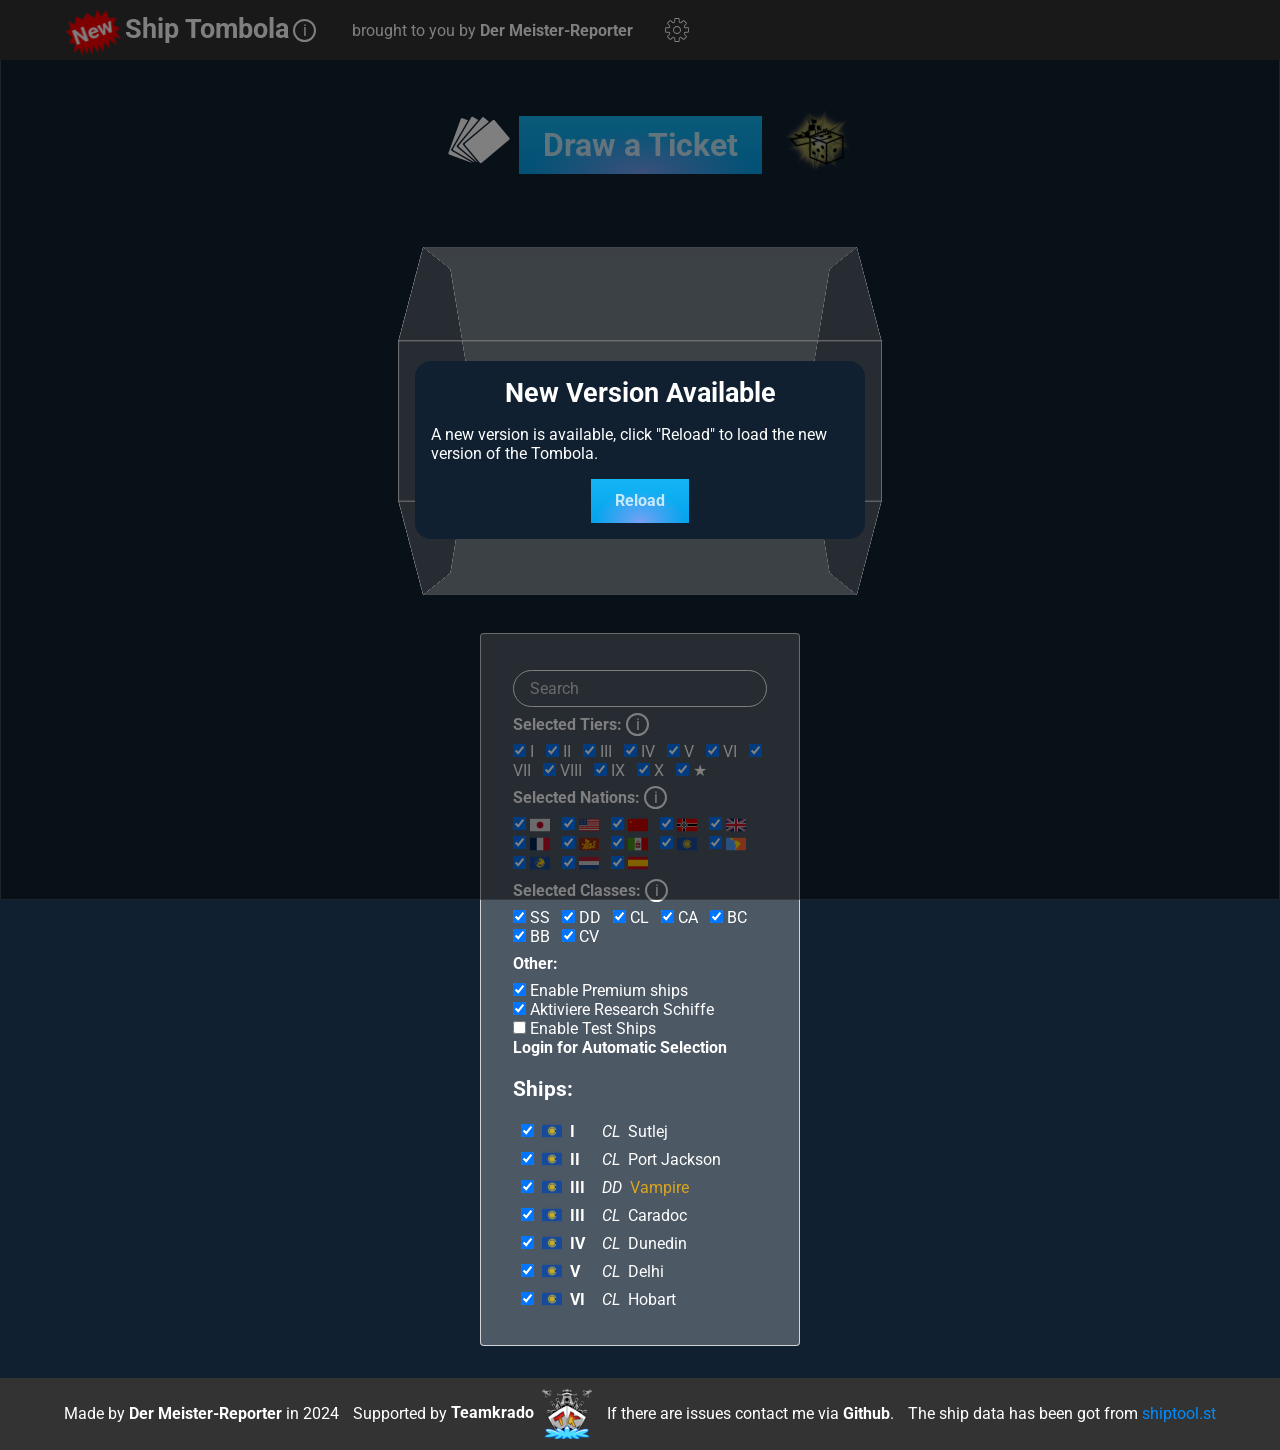
==== index.html @ 438b040f "- Added new ships from WoWs Update 14.2 - Added Version check with auto updater" ====
<!DOCTYPE html>
<html>
    <head>
        <title translatable>key.title</title>
        <!-- jQuery -->
        <script src="https://ajax.googleapis.com/ajax/libs/jquery/3.7.1/jquery.min.js"></script>
        <!-- Google Fonts -->
        <link rel="preconnect" href="https://fonts.googleapis.com">
        <link rel="preconnect" href="https://fonts.gstatic.com" crossorigin>
        <link href="https://fonts.googleapis.com/css2?family=Roboto:ital,wght@0,100;0,300;0,400;0,500;0,700;0,900;1,100;1,300;1,400;1,500;1,700;1,900&display=swap" rel="stylesheet">
        <!-- Javascript -->
        <script src="src/js/dynamicComponents.js"></script>
        <script src="src/js/shipList.js"></script>
        <script src="src/js/randomization.js"></script>
        <script src="src/js/localization.js"></script>
        <script src="src/js/dialogs.js"></script>
        <script src="src/js/confetti.js"></script>
        <script src="src/js/wowsapi.js"></script>
        <script src="src/js/sounds.js"></script>
        <script src="src/js/dailyDice.js"></script>
        <script src="src/js/memory.js"></script>
        <script src="src/js/version.js"></script>
        <!-- Style Sheets -->
        <link href="src/css/reset.css" rel="stylesheet" type="text/css">
        <link href="src/css/main.css" rel="stylesheet" type="text/css">
        <link href="src/css/alignment.css" rel="stylesheet" type="text/css">
        <link href="src/css/buttons.css" rel="stylesheet" type="text/css">
        <link href="src/css/dialogs.css" rel="stylesheet" type="text/css">
        <link href="src/css/material.css" rel="stylesheet" type="text/css">
        <link href="src/css/confetti.css" rel="stylesheet" type="text/css">
        <link href="src/css/cube.css" rel="stylesheet" type="text/css">
        <link href="src/css/effects.css" rel="stylesheet" type="text/css">
    </head>
    <img class="background-image">
    <script>
        // Change the Background image based on the date
        var day = new Date().getDate();
        var image = (day % 4) + 1;
        var path = "src/img/backgrounds/background_" +  image + ".jpg";
        document.getElementsByClassName("background-image")[0].src = path;
    </script>
    <body>
        <!--<div class="snow"></div>
        <div class="more-snow"></div>-->
        <header>
            <h1><span translatable class="special">key.new</span><span translatable>key.title</span></h1><info onclick="addDialog('key.dialog.pathnotes.title', 'key.dialog.pathnotes.content', true)">i</info>
            <span class="header-label"><span translatable>key.brought_by</span> <a style="color: white;" href="https://www.youtube.com/@dermeister-reporter2137"><b>Der Meister-Reporter</b></a></span>
            <span class="header-label clickable" onclick="addDialog('key.dialog.settings.title', 'key.dialog.settings.content', true); delayedUpdateConfettiValues(500); delayedUpdateAudioValues(500); delayedUpdateDiceRollSettings(500); delayedUpdateMemoryValues(500);">
                <svg fill="#ffffff" height="24px" width="24px" version="1.1" xmlns="http://www.w3.org/2000/svg" xmlns:xlink="http://www.w3.org/1999/xlink" viewBox="0 0 54 54" xml:space="preserve"><g id="SVGRepo_bgCarrier" stroke-width="0"></g><g id="SVGRepo_tracerCarrier" stroke-linecap="round" stroke-linejoin="round"></g><g id="SVGRepo_iconCarrier"> <g> <path d="M51.22,21h-5.052c-0.812,0-1.481-0.447-1.792-1.197s-0.153-1.54,0.42-2.114l3.572-3.571 c0.525-0.525,0.814-1.224,0.814-1.966c0-0.743-0.289-1.441-0.814-1.967l-4.553-4.553c-1.05-1.05-2.881-1.052-3.933,0l-3.571,3.571 c-0.574,0.573-1.366,0.733-2.114,0.421C33.447,9.313,33,8.644,33,7.832V2.78C33,1.247,31.753,0,30.22,0H23.78 C22.247,0,21,1.247,21,2.78v5.052c0,0.812-0.447,1.481-1.197,1.792c-0.748,0.313-1.54,0.152-2.114-0.421l-3.571-3.571 c-1.052-1.052-2.883-1.05-3.933,0l-4.553,4.553c-0.525,0.525-0.814,1.224-0.814,1.967c0,0.742,0.289,1.44,0.814,1.966l3.572,3.571 c0.573,0.574,0.73,1.364,0.42,2.114S8.644,21,7.832,21H2.78C1.247,21,0,22.247,0,23.78v6.439C0,31.753,1.247,33,2.78,33h5.052 c0.812,0,1.481,0.447,1.792,1.197s0.153,1.54-0.42,2.114l-3.572,3.571c-0.525,0.525-0.814,1.224-0.814,1.966 c0,0.743,0.289,1.441,0.814,1.967l4.553,4.553c1.051,1.051,2.881,1.053,3.933,0l3.571-3.572c0.574-0.573,1.363-0.731,2.114-0.42 c0.75,0.311,1.197,0.98,1.197,1.792v5.052c0,1.533,1.247,2.78,2.78,2.78h6.439c1.533,0,2.78-1.247,2.78-2.78v-5.052 c0-0.812,0.447-1.481,1.197-1.792c0.751-0.312,1.54-0.153,2.114,0.42l3.571,3.572c1.052,1.052,2.883,1.05,3.933,0l4.553-4.553 c0.525-0.525,0.814-1.224,0.814-1.967c0-0.742-0.289-1.44-0.814-1.966l-3.572-3.571c-0.573-0.574-0.73-1.364-0.42-2.114 S45.356,33,46.168,33h5.052c1.533,0,2.78-1.247,2.78-2.78V23.78C54,22.247,52.753,21,51.22,21z M52,30.22 C52,30.65,51.65,31,51.22,31h-5.052c-1.624,0-3.019,0.932-3.64,2.432c-0.622,1.5-0.295,3.146,0.854,4.294l3.572,3.571 c0.305,0.305,0.305,0.8,0,1.104l-4.553,4.553c-0.304,0.304-0.799,0.306-1.104,0l-3.571-3.572c-1.149-1.149-2.794-1.474-4.294-0.854 c-1.5,0.621-2.432,2.016-2.432,3.64v5.052C31,51.65,30.65,52,30.22,52H23.78C23.35,52,23,51.65,23,51.22v-5.052 c0-1.624-0.932-3.019-2.432-3.64c-0.503-0.209-1.021-0.311-1.533-0.311c-1.014,0-1.997,0.4-2.761,1.164l-3.571,3.572 c-0.306,0.306-0.801,0.304-1.104,0l-4.553-4.553c-0.305-0.305-0.305-0.8,0-1.104l3.572-3.571c1.148-1.148,1.476-2.794,0.854-4.294 C10.851,31.932,9.456,31,7.832,31H2.78C2.35,31,2,30.65,2,30.22V23.78C2,23.35,2.35,23,2.78,23h5.052 c1.624,0,3.019-0.932,3.64-2.432c0.622-1.5,0.295-3.146-0.854-4.294l-3.572-3.571c-0.305-0.305-0.305-0.8,0-1.104l4.553-4.553 c0.304-0.305,0.799-0.305,1.104,0l3.571,3.571c1.147,1.147,2.792,1.476,4.294,0.854C22.068,10.851,23,9.456,23,7.832V2.78 C23,2.35,23.35,2,23.78,2h6.439C30.65,2,31,2.35,31,2.78v5.052c0,1.624,0.932,3.019,2.432,3.64 c1.502,0.622,3.146,0.294,4.294-0.854l3.571-3.571c0.306-0.305,0.801-0.305,1.104,0l4.553,4.553c0.305,0.305,0.305,0.8,0,1.104 l-3.572,3.571c-1.148,1.148-1.476,2.794-0.854,4.294c0.621,1.5,2.016,2.432,3.64,2.432h5.052C51.65,23,52,23.35,52,23.78V30.22z"></path> <path d="M27,18c-4.963,0-9,4.037-9,9s4.037,9,9,9s9-4.037,9-9S31.963,18,27,18z M27,34c-3.859,0-7-3.141-7-7s3.141-7,7-7 s7,3.141,7,7S30.859,34,27,34z"></path> </g> </g></svg>
            </span>
            <span class="align-right game"><span translatable>key.game</span> <space size="medium"></space> <a translatable class="button orange" href="https://worldofwarships.eu/">key.play_now</a></span>
        </header>

        <section>
            <!-- Ship List Side Bar -->
            <div class="ship-list">
                <div class="search-bar">
                    <input translatable-placeholder oninput="searchByName()" id="search" type="text" placeholder="key.search" maxlength="30" />
                </div>
                <div class="filter-list">
                    <p style="margin-bottom: 0.5rem; margin-top: 0.5rem;"><b translatable>key.filter.tiers</b><info onclick="addDialog('key.dialog.tiers.title', 'key.dialog.tiers.content', true)">i</info></p>
                    <input onclick="changeTier('I', this)" type="checkbox" id="I" checked />
                    <label for="I">I</label>
                    <input onclick="changeTier('II', this)" type="checkbox" id="II" checked />
                    <label for="II">II</label>
                    <input onclick="changeTier('III', this)" type="checkbox" id="III" checked />
                    <label for="III">III</label>
                    <input onclick="changeTier('IV', this)" type="checkbox" id="IV" checked />
                    <label for="IV">IV</label>
                    <input onclick="changeTier('V', this)" type="checkbox" id="V" checked />
                    <label for="V">V</label>
                    <input onclick="changeTier('VI', this)" type="checkbox" id="VI" checked />
                    <label for="VI">VI</label>
                    <input onclick="changeTier('VII', this)" type="checkbox" id="VII" checked />
                    <label for="VII">VII</label>
                    <input onclick="changeTier('VIII', this)" type="checkbox" id="VIII" checked />
                    <label for="VIII">VIII</label>
                    <input onclick="changeTier('IX', this)" type="checkbox" id="IX" checked />
                    <label for="IX">IX</label>
                    <input onclick="changeTier('X', this)" type="checkbox" id="X" checked />
                    <label for="X">X</label>
                    <input onclick="changeTier('★', this)" type="checkbox" id="★" checked />
                    <label for="★">★</label>
                </div>
                <div class="filter-list">
                    <p style="margin-bottom: 0.5rem; margin-top: 0.5rem;"><b translatable>key.filter.nations</b><info onclick="addDialog('key.dialog.nations.title', 'key.dialog.nations.content', true)">i</info></p>
                    <input onclick="changeFaction('japan', this)" type="checkbox" id="japan" checked />
                    <label for="japan"><img class="flag" src="src/img/flag_japan.png"></label>
                    <input onclick="changeFaction('usa', this)" type="checkbox" id="usa" checked />
                    <label for="usa"><img class="flag" src="src/img/flag_usa.png"></label>
                    <input onclick="changeFaction('russia', this)" type="checkbox" id="russia" checked />
                    <label for="russia"><img class="flag" src="src/img/flag_russia.png"></label>
                    <input onclick="changeFaction('germany', this)" type="checkbox" id="germany" checked />
                    <label for="germany"><img class="flag" src="src/img/flag_germany.png"></label>
                    <input onclick="changeFaction('uk', this)" type="checkbox" id="uk" checked />
                    <label for="uk"><img class="flag" src="src/img/flag_uk.png"></label>
                    <input onclick="changeFaction('france', this)" type="checkbox" id="france" checked />
                    <label for="france"><img class="flag" src="src/img/flag_france.png"></label>
                    <input onclick="changeFaction('pan_asia', this)" type="checkbox" id="pan_asia" checked />
                    <label for="pan_asia"><img class="flag" src="src/img/flag_pan_asia.png"></label>
                    <input onclick="changeFaction('italy', this)" type="checkbox" id="italy" checked />
                    <label for="italy"><img class="flag" src="src/img/flag_italy.png"></label>
                    <input onclick="changeFaction('commonwealth', this)" type="checkbox" id="commonwealth" checked />
                    <label for="commonwealth"><img class="flag" src="src/img/flag_commonwealth.png"></label>
                    <input onclick="changeFaction('pan_america', this)" type="checkbox" id="pan_america" checked />
                    <label for="pan_america"><img class="flag" src="src/img/flag_pan_america.png"></label>
                    <input onclick="changeFaction('europe', this)" type="checkbox" id="europe" checked />
                    <label for="europe"><img class="flag" src="src/img/flag_europe.png"></label>
                    <input onclick="changeFaction('netherlands', this)" type="checkbox" id="netherlands" checked />
                    <label for="netherlands"><img class="flag" src="src/img/flag_netherlands.png"></label>
                    <input onclick="changeFaction('spain', this)" type="checkbox" id="spain" checked />
                    <label for="spain"><img class="flag" src="src/img/flag_spain.png"></label>
                </div>
                <div class="filter-list">
                    <p style="margin-bottom: 0.5rem; margin-top: 0.5rem;"><b translatable>key.filter.types</b><info onclick="addDialog('key.dialog.types.title', 'key.dialog.types.content', true); applyClassCounts(document.getElementsByClassName('dialog-content')[0])">i</info></p>
                    <input onclick="changeType('SS', this)" type="checkbox" id="SS" checked />
                    <label for="SS">SS</label>
                    <input onclick="changeType('DD', this)" type="checkbox" id="DD" checked />
                    <label for="DD">DD</label>
                    <input onclick="changeType('CL', this)" type="checkbox" id="CL" checked />
                    <label for="CL">CL</label>
                    <input onclick="changeType('CA', this)" type="checkbox" id="CA" checked />
                    <label for="CA">CA</label>
                    <input onclick="changeType('BC', this)" type="checkbox" id="BC" checked />
                    <label for="BC">BC</label>
                    <input onclick="changeType('BB', this)" type="checkbox" id="BB" checked />
                    <label for="BB">BB</label>
                    <input onclick="changeType('CV', this)" type="checkbox" id="CV" checked />
                    <label for="CV">CV</label>
                </div>
                <div class="filter-list">
                    <p style="margin-bottom: 0.5rem; margin-top: 0.5rem;"><b translatable>key.filter.other</b></p>
                    <input onclick="enablePremiumShip(this)" type="checkbox" id="premiumShips" checked />
                    <label translatable for="premiumShips">key.filter.enable_premium_ships</label>
                    </br>
                    <input onclick="enableTechShip(this)" type="checkbox" id="techShips" checked />
                    <label translatable for="techShips">key.filter.enable_tech_ships</label>
                    </br>
                    <input onclick="enableTestShip(this)" type="checkbox" id="testShips" />
                    <label translatable for="testShips">key.filter.enable_test_ships</label>
                    </br>
                    <a style="color: white; font-weight: bold;" id="login" translatable onclick="requestLogin()">key.filter.from_wows_numbers</a>
                </div>
                <br/>
                <h2 translatable>key.ships</h2>
                <ul id="available-ships">
                    
                </ul>
            </div>
            <script>
                initializeList();
            </script>
            <!-- Randomization -->
            <div style="flex-grow: 1;" class="randomizer flex column">
                <div style="margin-top: 1rem; font-size: 24pt;" class="align-center">
                    <a onclick="window.location.replace('memory.html')"><img style="display: inline-block; margin-bottom: -1rem; margin-left: 1rem" width="64px" height="64px" alt="Goto Memory" src="src/img/cards.png"></a>
                    <a translatable onclick="chooseRandom(this); isDailyDiceAvailable()" class="button blue">key.draw_ticket</a>
                    <a id="dailyDiceTrigger" onclick="showDailyDice(true); selectRandomShips()"><img style="display: inline-block; margin-bottom: -1rem; margin-left: 1rem" class="pop-animation" width="64px" height="64px" src="src/img/diceroll.png"></a>
                </div>
                <div class="align-center randomize-wrapper" style="margin-top: 2rem;">
                    <div class="randomize">
                        <div class="tombola">
                            <div class="panel p1"><img></div>
                            <div class="panel p2"><img></div>
                            <div class="panel p3"><img></div>
                            <div class="panel p4"><img></div>
                            <div class="panel p5"><img></div>
                            <div class="panel p6"><img></div>
                            <div class="panel p7"><img></div>
                            <div class="panel p8"><img></div>
                        </div>
                    </div>
                    <div class="ship-ticket" hidden>
                        <div class="ticket-container">
                            <canvas class="ticket-canvas" id="ticket-canvas" width="560" height="320">
    
                            </canvas>
                        </div>
                        	
                        <script>
                            window.blockMenuHeaderScroll = false;
                            var canvas = document.getElementById("ticket-canvas");
                            const ctx = canvas.getContext("2d");
    
                            let isDrawing = false;
                            let isTouch = false;
                            let soundOhhhhPlayed = false;
                            let soundIhhhhPlayed = false;
                            let lastX = 0;
                            let lastY = 0;
                            let coverage = 1;
    
                            function drawLine(xStart, yStart, xEnd, yEnd) {
                                ctx.globalCompositeOperation = 'destination-out';
                                ctx.beginPath();
                                ctx.moveTo(xStart, yStart);
                                ctx.lineTo(xEnd, yEnd);
                                ctx.strokeStyle = "black";
                                ctx.lineWidth = 60;
                                ctx.lineCap = "round";
                                ctx.stroke();
                            }
                            function updateCoverage() {
                                const targetColor = [0, 0, 0];
                                const imageData = ctx.getImageData(0, 0, canvas.width, canvas.height);
                                const data = imageData.data;
                                
                                let colorCount = 0;
                                const totalPixels = canvas.width * canvas.height;
                                
                                for (let i = 0; i < data.length; i += 4) {
                                    const r = data[i];
                                    const g = data[i + 1];
                                    const b = data[i + 2];
                                    
                                    if (r === targetColor[0] && g === targetColor[1] && b === targetColor[2]) {
                                        colorCount++;
                                    }
                                }
                                
                                coverage = 1 - (colorCount / totalPixels);
                            }
    
                            canvas.addEventListener("pointerdown", (e) => {
                                isDrawing = true;
                                soundOhhhhPlayed = false;
                                soundIhhhhPlayed = false;
                                lastX = e.offsetX;
                                lastY = e.offsetY;
                                drawLine(lastX, lastY, lastX, lastY);
                            });
                            canvas.addEventListener("pointermove", (e) => {
                                if (isDrawing && !isTouch) {
                                    const currentX = e.offsetX;
                                    const currentY = e.offsetY;
                                    drawLine(lastX, lastY, currentX, currentY);
                                    // Play scratching sound
                                    if (!document.getElementsByClassName("ship-ticket")[0].hasAttribute("hidden")) {
                                        if (currentX < lastX) {
                                            if (!soundOhhhhPlayed || crazyMode) {
                                                if (scratchSounds) scratchOhhh();
                                                soundOhhhhPlayed = true;
                                                soundIhhhhPlayed = false;
                                            }
                                        } else if (currentX > lastX)  {
                                            if (!soundIhhhhPlayed || crazyMode) {
                                                if (scratchSounds) scratchIhhh();
                                                soundIhhhhPlayed = true;
                                                soundOhhhhPlayed = false;
                                            }
                                        }
                                    }
                                    lastX = currentX;
                                    lastY = currentY;
                                }
                            });
                            document.addEventListener("pointerup", (e) => {
                                isDrawing = false;
                                if (!confettiFired && e.target === canvas) {
                                    updateCoverage();
                                    if (coverage <= 0.2) {
                                        launchConfetti();
                                        confettiPop();
                                        confettiFired = true;
                                    }
                                }
                            });

                            addEventListener("resize", (event) => {
                                if (window.innerWidth <= 768) {
                                    canvas.width = 400;
                                    canvas.height = 232;
                                } else {
                                    canvas.width = 560;
                                    canvas.height = 320;
                                }
                            });
                        </script>
                        <img class="ship-image">
                        <p><img class="flag large" src="src/img/flag_usa.png"><span class="tier">X</span><span class="class">BB</span><span class="name">Meister Reporters Battleship</span></p>
                    </div>
                </div>
                <p id="instruction" class="align-center" style="font-size: 16pt; margin-top: 2rem; display: none;"><b translatable>key.scratch_ticket</b></p>
            </div>
            <div id="dailyDiceArea" style="gap: 1rem;" class="overlay flex column background padding-vertical" hidden>
                <a translatable class="button blue fixed-button fix-top fix-right" onclick="showDailyDice(false)">key.button.close</a>
                <h1 translatable class="align-center">key.daily_bonus_dice</h1>
                <p translatable class="align-center">key.daily_bonus_description</p>
                <div class="align-center flex row flex-wrap">
                    <div onclick="unflippShipCard(this)" id="ssCard" class="ship-card" hidden>
                        <img class="ship-image" src="src/img/ships/balao.png">
                        <p><img class="flag" src="src/img/flag_usa.png"><span class="tier">X</span><span class="class">SS</span><span class="name">Meister Reporters Sub</span></p>
                    </div>
                    <div onclick="unflippShipCard(this)" id="ddCard" class="ship-card" hidden>
                        <img class="ship-image" src="src/img/ships/fletcher.png">
                        <p><img class="flag" src="src/img/flag_usa.png"><span class="tier">X</span><span class="class">DD</span><span class="name">Meister Reporters Destroyer</span></p>
                    </div>
                    <div onclick="unflippShipCard(this)" id="caCard" class="ship-card" hidden>
                        <img class="ship-image" src="src/img/ships/minotaur.png">
                        <p><img class="flag" src="src/img/flag_usa.png"><span class="tier">X</span><span class="class">CL</span><span class="name">Meister Reporters Cruiser</span></p>
                    </div>
                    <div onclick="unflippShipCard(this)" id="bcCard" class="ship-card" hidden>
                        <img class="ship-image" src="src/img/ships/puerto_rico.png">
                        <p><img class="flag" src="src/img/flag_usa.png"><span class="tier">X</span><span class="class">BC</span><span class="name">Meister Reporters BC</span></p>
                    </div>
                    <div onclick="unflippShipCard(this)" id="bbCard" class="ship-card" hidden>
                        <img class="ship-image" src="src/img/ships/montana.png">
                        <p><img class="flag" src="src/img/flag_usa.png"><span class="tier">X</span><span class="class">BB</span><span class="name">Meister Reporters Battleship</span></p>
                    </div>
                    <div onclick="unflippShipCard(this)" id="cvCard" class="ship-card" hidden>
                        <img class="ship-image" src="src/img/ships/midway.png">
                        <p><img class="flag" src="src/img/flag_usa.png"><span class="tier">X</span><span class="class">CV</span><span class="name">Meister Reporters Carrier</span></p>
                    </div>
                </div>
                <div class="align-center flex row">
                    <div class="cube-container">
                        <div onclick="rollTheDice()" id="cube">
                            <div class="front">
                                <span class="dot dot1"></span>
                            </div>
                            <div class="back">
                                <span class="dot dot1"></span>
                                <span class="dot dot2"></span>
                            </div>
                            <div class="right">
                                <span class="dot dot1"></span>
                                <span class="dot dot2"></span>
                                <span class="dot dot3"></span>
                            </div>
                            <div class="left">
                                <span class="dot dot1"></span>
                                <span class="dot dot2"></span>
                                <span class="dot dot3"></span>
                                <span class="dot dot4"></span>
                            </div>
                            <div class="top">
                                <span class="dot dot1"></span>
                                <span class="dot dot2"></span>
                                <span class="dot dot3"></span>
                                <span class="dot dot4"></span>
                                <span class="dot dot5"></span>
                            </div>
                            <div class="bottom">
                                <span class="dot dot1"></span>
                                <span class="dot dot2"></span>
                                <span class="dot dot3"></span>
                                <span class="dot dot4"></span>
                                <span class="dot dot5"></span>
                                <span class="dot dot6"></span>
                            </div>
                        </div>
                    </div>
                </div>
            </div>
            <div class="confetti-view">
                <span class="diddn confetti-bottom left"><img src="src/img/didden_01.png"></span>
                <span class="diddn confetti-bottom right"><img src="src/img/didden_02.png"></span>
                <span class="confetti confetti-bottom left"></span>
                <span class="confetti confetti-bottom right"></span>
            </div>
            <div class="otherProjects">
                <p><b>Andere Projekte:</b></p>
                <p>- <info onclick="addDialog('key.dialog.swbattleships.title', 'key.dialog.swbattleships.content', true)">i</info>Universe of Battleships: <a href="https://www.youtube.com/watch?v=oFWX-G_FwUA&list=PLXOFyUbz_Xsvxu5Bc8bzrOxQ8L_JXLu7f">Youtube</a></p>
                <p>- <info onclick="addDialog('key.dialog.rawedit.title', 'key.dialog.rawedit.content', true)">i</info>RAWEdit: <a href="https://steamcommunity.com/sharedfiles/filedetails/?id=1388553049">Steam</a></p>
                <p>- <info onclick="addDialog('key.dialog.unitseditor.title', 'key.dialog.unitseditor.content', true)">i</info>Units Editor: <a href="https://sourceforge.net/projects/empire-at-war-units-editor/">Download</a></p>
            </div>
        </section>

        <footer>
            <span><span translatable>key.footer.made_by</span> <a style="color: white;" href="https://www.youtube.com/@dermeister-reporter2137"><b>Der Meister-Reporter</b></a> <span translatable>key.footer.made_date</span></span>
            <span><span translatable class="middle">key.footer.supported_by</span> <a class="middle teamkrado" style="color: white;" onclick="addDialog('key.dialog.teamkrado.title', 'key.dialog.teamkrado.content', true)"><b>Teamkrado</b><img class="middle" style="margin-left: 0.5rem;" width="50" height="50" src="src/img/Teamkrado_128px.png"></a></span>
            <span><span translatable>key.footer.issues_notice</span> <a style="color: white;" href="https://github.com/MeisterReporter/wows-ship-tombula/issues"><b>Github</b></a>.</span>
            <span><span translatable>key.footer.data_notice</span> <a href="https://shiptool.st/">shiptool.st</a></span>
        </footer>
    </body>
    <script>
        applyLocalization();
        // Check the version
        checkVersion();
        // Check WG login
        checkLogin();

        updateConfettiValues();
        updateAudioValues();
        updateDiceRollSettings();
        updateMemoryValues();

        isDailyDiceAvailable();

        loadSounds();

        // Check for no snow argument
        const urlParams = new URLSearchParams(window.location.search);
        if (urlParams.has("nosnow") || urlParams.has("no-snow")) {
            document.getElementsByClassName("snow")[0].style.display = "none";
            document.getElementsByClassName("more-snow")[0].style.display = "none";
        }
    </script>
</html>
---- src/css/main.css ----
:root {
    font-family: "Roboto", sans-serif;
    color: white;

    --side-paddding: 10.625rem;
}

body {
    display: flex;
    flex-direction: column;

    background-color: rgba(16, 32, 49, 1);

    justify-content: space-between;
}

.background {
    background-color: rgba(16, 32, 49, 1);
}

b {
    font-weight: bold;
}

i {
    font-style: italic;
}

a,
.clickable {
    cursor: pointer;
    color: rgb(0, 140, 255);
    text-decoration: none;
}

a:hover,
.clickable:hover {
    color: rgb(0, 140, 255);
    text-decoration: underline;
}

.background-image {
    position: fixed;
    width: 100%;
    height: 100%;

    opacity: 0.25;

    object-fit: cover;

    z-index: -999;
}

.no-scrollbars {
    overflow: hidden;
}

.no-scrollbar-h,
.no-scrollbar-x {
    overflow-x: hidden;
}

.no-scrollbar-v,
.no-scrollbar-y {
    overflow-y: hidden;
}

.settings-container > * {
    margin-right: 1rem;
}

.overlay {
    position: fixed;
    top: 0;
    bottom: 0;
    left: 0;
    right: 0;

    overflow: scroll;
}

.overlay[hidden] {
    display: none;
}

@media (max-width: 1300px) {
    :root {
        --side-paddding: 4rem;
    }
}

@media (max-width: 768px) {
    :root {
        --side-paddding: 1rem;
    }
}

/* Header */

header {
    display: flex;

    min-height: 3.75rem;

    padding-left: var(--side-paddding);
    padding-right: var(--side-paddding);

    align-items: center;

    background-color: #333333;
}

h1 {
    font-size: 20pt;
    font-weight: bold;
}

.header-label {
    margin-left: 2rem;
}

.special {
    display: inline-block;

    color: white;

    font-size: 16pt;
    padding: 0.75rem;
    padding-left: 0.5rem;

    transform: rotate(-20deg);
    transform-origin: center center;

    background-color: red;
    clip-path: polygon(48% 11%, 57% 26%, 66% 11%, 68% 28%, 79% 19%, 79% 36%, 91% 41%, 82% 52%, 91% 64%, 82% 67%, 86% 84%, 76% 75%, 76% 94%, 68% 78%, 63% 94%, 58% 80%, 52% 96%, 48% 81%, 43% 96%, 40% 78%, 33% 95%, 32% 77%, 25% 91%, 24% 73%, 17% 91%, 17% 73%, 6% 78%, 13% 61%, 4% 56%, 12% 47%, 5% 32%, 14% 31%, 15% 14%, 23% 25%, 30% 10%, 38% 21%);
}

@media (max-width: 1300px) {
    .game {
        display: none;
    }
}

@media (max-width: 768px) {
    header {
        flex-direction: column;
        padding-top: 0.5rem;
        padding-bottom: 0.5rem;
    }
}

/* Section */

section {
    display: flex;
    flex-direction: row;

    padding-left: var(--side-paddding);
    padding-right: var(--side-paddding);
}

.ship-list {
    width: 20rem;

    background-color: rgba(255, 255, 255, 0.25);

    margin-top: 2rem;
    padding: 2.25rem 2rem;

    border-style: solid;
    border-radius: 4px;
    border-color: rgba(255, 255, 255, 0.75);
    border-width: 1px;
}

.ship-list h2 {
    font-size: 16pt;
    font-weight: bold;
    margin-bottom: 1rem;
}

.ship-list ul {
    list-style-type: none;

    min-height: 10rem;
    max-height: calc(100vh - 44.25rem);

    margin-top: 0.5rem;

    overflow: auto;
}

.ship-list li {
    padding: 0.25rem 0.5rem;
}

.ship-list li img {
    display: inline;

    height: 1.25rem;
    width: auto;

    margin-right: 0.5rem;
    margin-left: 0.5rem;
    margin-bottom: -0.25rem;
}

.ship-list li .tier {
    display: inline-block;
    width: 1.5rem;
    font-weight: bold;
    margin-right: 0.5rem;
}

.ship-list li .class {
    margin-right: 0.5rem;
    font-style: italic;
}

.flag {
    display: inline;

    height: 1.25rem;
    width: auto;

    margin-bottom: -0.3rem;
}

.large  {
    height: 4rem;

    margin-bottom: 0px;
}

.singleline-ship-display img {
    display: inline;

    height: 2.5rem;
    width: auto;

    margin-right: 0.5rem;
    margin-left: 0.5rem;
    margin-bottom: -0.75rem;
}

.singleline-ship-display .tier {
    display: inline-block;
    font-weight: bold;
    margin-right: 0.5rem;
}

.singleline-ship-display .class {
    margin-right: 0.5rem;
    font-style: italic;
}

.filter-list label {
    margin-right: 0.5rem;
}

.randomizer {
    margin-top: 2rem;
    margin-left: 2rem;
}

.premium {
    color: goldenrod;
}

.otherProjects {
    margin-top: 2rem;
}

.otherProjects p {
    line-height: 1.5rem;
}


@media (max-width: 1300px) {
    .ship-list {
        margin-bottom: 2rem;
    }

    .otherProjects {
        display: none;
    }
}

/* Search Bar */

.search-bar {
    margin-bottom: 0.5rem;
    padding: 0.5rem 0.5rem;

    border-color: white;
    border-style: solid;
    border-width: 1px;
    border-radius: 100vh;
}

.search-bar input[type="text"] {
    width: 100%;
    background-color: transparent;

    margin-left: 0.5rem;
    margin-right: 0.5rem;

    border: none;

    color: white;
}

.search-bar input[type="text"]:focus {
    border: none;
    outline: 0;
}

.search-bar input[type="text"]::placeholder {
    color: rgba(255, 255, 255, 0.75);
}

/* Custom Elements */

space {
    display: inline-block;
}

space[size="small"] {
    width: 1rem;
}

space[size="medium"] {
    width: 2rem;
}

space[size="large"] {
    width: 4rem;
}

/* Ship Ticket */

.ship-ticket {
    display: flex;
    flex-direction: column;

    width: 35rem;
    height: 20rem;

    background-color: rgba(255, 255, 255, 0.25);

    border-radius: 8px;
    border-color: goldenrod;
    border-width: 4px;
    border-style: solid;

    margin-inline: auto;

    transition: opacity 500ms ease-in-out, transform 1000ms ease-in-out;
    opacity: 1;
}

.ship-card {
    display: flex;
    flex-direction: column;

    width: 15rem;
    height: 20rem;

    background-color: rgba(255, 255, 255, 0.25);

    border-radius: 8px;
    border-color: #daa520;
    border-width: 4px;
    border-style: solid;

    margin-inline: 0.5rem;

    transition: opacity 500ms ease-in-out, transform 1000ms ease-in-out;
    opacity: 1;
}

.ship-card:hover {
    cursor: pointer;
}

.ship-card::after {
    content: "";
    position: absolute;

    top: 0;

    width: 100%;
    height: 100%;

    opacity: 1;
    background-color: goldenrod;

    transition: opacity 1250ms cubic-bezier(1, 0.15, 0.9, 0.9);
}

.ship-ticket[hidden] {
    opacity: 0;
    transform: rotateY(720deg) translateY(25px) scale(0.8);
}

.ship-card[hidden] {
    opacity: 0;
    transform: rotateY(90deg);
}

.ship-card[animate] {
    opacity: 1;
    transform: rotateY(180deg);
}

.ship-card[un-flipped] {
    transform: rotateY(0deg);
}

.ship-card[un-flipped]:hover {
    cursor: default;
}

.ship-card[un-flipped]::after {
    opacity: 0;
}

.ship-card[chosen] {
    transform: scale(1.05);

    -webkit-box-shadow: 0px 0px 100px 0px rgba(218, 165, 32, 0.9);
    -moz-box-shadow: 0px 0px 100px 0px rgba(218, 165, 32, 0.9);
    box-shadow: 0px 0px 100px 0px rgba(218, 165, 32, 0.9);
}

.ship-ticket > img,
.ship-card > img {
    flex-grow: 1;
    object-fit: contain;
    height: 15rem;
}

.ship-ticket p,
.ship-card p {
    display: flex;
    align-items: center;
}

.ship-card p {
    margin-bottom: 0.5rem;
}

.ship-ticket p img,
.ship-card p img {
    margin-left: 1rem;
}

.ship-ticket p .tier,
.ship-card p .tier {
    margin-left: 0.5rem;
    margin-right: 0.5rem;

    font-weight: bold;
}

.ship-ticket p .class,
.ship-card p .class {
    margin-left: 0.5rem;
    margin-right: 1rem;

    font-style: italic;
}

.ship-card p .class {
    margin-right: 0.25rem;
}

.ship-ticket p .name,
.ship-card p .name {
    flex-grow: 1;
    margin-left: 1rem;
    text-align: center;
}

.ship-card p .name {
    margin-left: 0rem;
}

.memory-card {
    display: flex;
    flex-direction: column;
    width: 10rem;
    aspect-ratio: 1;
    margin-bottom: 0.5rem;

    background-color: rgba(255, 255, 255, 0.25);

    border-radius: 8px;
    border-color: #daa520;
    border-width: 4px;
    border-style: solid;

    align-content: center;
    align-items: center;
    vertical-align: middle;

    transform:  rotateY(0deg);

    transition: background-color 500ms ease-in-out, transform 1000ms ease-in-out;
}

.memory-card > img,
.memory-card > span {
    display: block;
    opacity: 1;

    transition: opacity 500ms ease-in-out, transform 1000ms ease-in-out;
}

.memory-card > img {
    margin-top: auto;
}

.memory-card > span {
    margin-bottom: auto;
    text-align: center;
}

.memory-card > span[hidden] {
    display: none;
}

.memory-card[hidden] {
    display: flex;
    flex-direction: column;
    opacity: 1;

    background-color: goldenrod;

    transform: rotateY(180deg);
}

.memory-card[hidden]:hover {
    cursor: pointer;
}

.memory-card[hidden] > img,
.memory-card[hidden] > span {
    display: block;
    opacity: 0;
}

.memory-card[hidden] > img{
    width: 0%;
    height: 0%;
}

.memory-card[hidden] > span {
    margin-top: 5.5rem;
}

.memory-card[success] {
    animation: blink-green 0.5s;
}

.memory-card[fail] {
    animation: blink-red 0.5s;
}

@keyframes blink-green {
    0% {
        background-color: green;
    }
    25% {
        background-color: rgba(255, 255, 255, 0.25);
    }
    50% {
        background-color: green;
    }
    75% {
        background-color: rgba(255, 255, 255, 0.25);
    }
}

@keyframes blink-red {
    0% {
        background-color: red;
    }
    25% {
        background-color: rgba(255, 255, 255, 0.25);
    }
    50% {
        background-color: red;
    }
    75% {
        background-color: rgba(255, 255, 255, 0.25);
    }
}

.ticket-container {
    
}

.ticket-canvas {
    position: absolute;
    
    height: calc(20rem - 8px);
    width: calc(35rem - 8px);
}

@media (max-width: 768px) {
    .ship-ticket {
        width: 25rem;
        height: 14.5rem;
    }

    .ship-ticket > img {
        flex-grow: 1;
        object-fit: contain;
        height: 9.5rem;
    }

    .ticket-canvas {
        height: calc(14.5rem - 8px);
        width: calc(25rem - 8px);
    }
}


/* Randomize */

.randomize-wrapper {
    width: 600px;
}

.randomize {
    position: absolute;
    width: auto;
    height: auto;

    perspective: 1000px;
    perspective-origin: 50% 50%;

    opacity: 1;

    z-index: -1;

    transition: opacity 500ms ease-in;
}

.randomize[stop] {
    opacity: 0;
}

.tombola {
    --width: 600px;
    position: relative;
    width: var(--width);
    height: calc(var(--width) / 3);
    margin: 120px auto;
    transform-style: preserve-3d;
    transform-origin: center center -480px;
    transform: rotateX(0deg) translateZ(-480px);
    transition: 5s ease-in transform;
}
  
.panel {
    top: 0px;
    padding: 60px;
    font-size: 40px;
    font-weight: bold;
    text-transform: uppercase;
    position: absolute;
    width: var(--width);
    height: calc(var(--width) / 3);
    color: white; 
    text-align: center;
    line-height: 2em; 
    background: rgba(255, 255, 255, 0.25);
    border: 1px solid white;
}

.memory_grid {
    display: grid;
    grid-template-columns: repeat(4, 10rem);
    grid-template-rows: repeat(4, 10rem);
    gap: 0.5rem;
    margin-bottom: 2rem;
}

.p1 { 
    transform: translateZ(calc(var(--width) * 0.4));
}

.p2 { 
    transform: rotateX(-45deg) translateZ(calc(var(--width) * 0.4));
} 

.p3 { 
    transform: rotateX(-90deg) translateZ(calc(var(--width) * 0.4));
}

.p4 { 
    transform: rotateX(-135deg) translateZ(calc(var(--width) * 0.4));
}

.p5 { 
    transform: rotateX(-180deg) translateZ(calc(var(--width) * 0.4));
}

.p6 { 
    transform: rotateX(-225deg) translateZ(calc(var(--width) * 0.4));
}

.p7 { 
    transform: rotateX(-270deg)  translateZ(calc(var(--width) * 0.4)); 
}

.p8 { 
    transform: rotateX(45deg) translateZ(calc(var(--width) * 0.4));
}

@media (max-width: 1300px) {
    section {
        flex-direction: column-reverse;
    }

    .randomizer {
        margin-left: 0;
        margin-bottom: 5rem;
    }

    .ship-list {
        margin-left: auto;
        margin-right: auto;
    }
}

@media (max-width: 768px) {
    .tombola {
        --width: 400px;
    }

    .randomize-wrapper {
        width: 400px;
    }
}

.pop-animation {
    animation: grow-shrink 1s ease-in-out infinite;
}

@keyframes grow-shrink {
    0% {
        transform: scale(1.0);
    }
    50% {
        transform: scale(1.2);
    }
    100% {
        transform: scale(1.0);
    }
}

/* Footer */

footer {
    display: flex;
    min-height: 4.5rem;

    padding-left: var(--side-paddding);
    padding-right: var(--side-paddding);

    align-items: center;
    justify-content: space-between;

    background-color: #333333;
}

@media (max-width: 768px) {
    footer {
        flex-direction: column;
        padding: 1rem 0;
    }

    footer * {
        margin: 0.5rem 0;
    }
}
---- src/css/alignment.css ----
.flex {
    display: flex;
}

.column {
    flex-direction: column;
}

.row {
    flex-direction: row;
}

.align-left {
    justify-content: left;
    margin-right: auto;
}

.align-right {
    justify-content: right;
    margin-left: auto;
}

.align-center {
    justify-content: center;
    margin-left: auto;
    margin-right: auto;
}

.flex-wrap {
    flex-wrap: wrap;
}

.middle {
    display: inline;
    vertical-align: middle;
}

.padding-vertical {
    padding-top: 8rem;
    padding-bottom: 8rem;
}

@media (max-width: 768px) {
    .row {
        flex-direction: column;
    }

    .align-left {
        justify-content: center;
        margin-right: 0;
    }
    
    .align-right {
        justify-content: center;
        margin-left: 0;
    }
}
---- src/css/buttons.css ----
.button {
    cursor: pointer;
    padding: 10px 24px;
    line-height: 48px;
    font-weight: bold;
    text-decoration: none;
    color: rgba(255, 255, 255, 0.75);
    transition: color 250ms ease-in;
}

.button:hover {
    color: white;
    text-decoration: none;
}

.orange {
    background-image: radial-gradient(85.3% 129.17% at 50% 95.83%,#f5c974 0,transparent 53.65%),linear-gradient(180deg,#f56914,#ec3c04);
}

.orange:hover {
    background-image: radial-gradient(85.3% 129.17% at 50% 95.83%,#fcdda0 0,transparent 53.65%),linear-gradient(180deg,#f57b32,#f57b32);
}

.blue {
    background-image: radial-gradient(85.3% 129.17% at 50% 95.83%,#74a1f5 0,transparent 53.65%),linear-gradient(180deg,#14b5f5,#04a2ec);
}

.blue:hover {
    background-image: radial-gradient(85.3% 129.17% at 50% 95.83%,#a0cffc 0,transparent 53.65%),linear-gradient(180deg,#3276f5,#3270f5);
}

.dialog-button {
    padding: 5px, 12px;
    line-height: 24px;
    background-image: radial-gradient(85.3% 129.17% at 50% 95.83%,#74a1f5 0,transparent 53.65%),linear-gradient(180deg,#14b5f5,#04a2ec);
}

.dialog-button:hover {
    background-image: radial-gradient(85.3% 129.17% at 50% 95.83%,#a0cffc 0,transparent 53.65%),linear-gradient(180deg,#3276f5,#3270f5);
}

info {
    margin-inline: 4px;
    padding: 0px 7.5px;

    font-size: 12pt;

    border: 2px white solid;
    border-radius: 100vh;
}

info:hover {
    cursor: pointer;
}

info-large {
    margin-inline: 4px;
    padding: 0px 15px;

    font-size: 24pt;

    border: 2px white solid;
    border-radius: 100vh;
}

info-large:hover {
    cursor: pointer;
}

.fixed-button {
    position: fixed;
}

.fix-top {
    top: 0.5rem;
}

.fix-bottom {
    top: 0.5rem;
}

.fix-left {
    left: 0.5rem;
}

.fix-right {
    right: 0.5rem;
}
---- src/css/dialogs.css ----
.dialog-background {
    position: fixed;
    top: 0;
    left: 0;
    width: 100%;
    height: 100%;

    background-color: rgba(0, 0, 0, 0.5);
}

.dialog {
    position: absolute;
    left: 50%;
    top: 50%;

    width: 450px;
    max-height: 600px;

    display: flex;
    flex-direction: column;
    align-items: center;

    padding: 1rem 1rem;

    z-index: 999;

    transform: translate(-50%,-50%);
}

.dialog::after {
    content: '';
    position: absolute;
    top: 0%;
    left: 0%;
    right: 0%;
    bottom: 0%;

    background-color: #102031;

    border-radius: 1rem;

    z-index: -1;
}

.dialog p {
    flex-grow: 1;
    margin-top: 1rem;
    margin-bottom: 1rem;

    overflow-y: auto;
}

@media (max-width: 768px) {
    .dialog {
        width: 350px;
    }
}

/* Animations */

@keyframes open-dialog {
    from {
        opacity: 0;
        transform: translate(-50%, -47%);
    }
    to {
        opacity: 1;
        transform: translate(-50%, -50%);
    }
}

@keyframes show-background {
    from {
        opacity: 0;
    }
    to {
        opacity: 1;
    }
}

@keyframes close-dialog {
    from {
        transform: translate(-50%, -50%);
    }
    to {
        transform: translate(-50%, -47%);
    }
}

@keyframes hide-background {
    from {
        opacity: 1;
    }
    to {
        opacity: 0;
        display: none;
    }
}
---- src/css/material.css ----
.progress,
progress[value] {
    width: 100%;
    border: none;
    margin: 5px 0;
    height: 5px;
    display: block;
    appearance: none;
    -webkit-appearance: none;
}

.progress::-webkit-progress-bar,
progress[value]::-webkit-progress-bar {
    background-color: #e2ecfe;
}

.progress::-webkit-progress-value,
progress[value]::-webkit-progress-value {
    background-color: #387ef5;
}

.progress-materializecss {
    margin: 5px 0;
    position: relative;
    height: 4px;
    display: block;
    width: 100%;
    background-color: #e2ecfe;
    border-radius: 2px;
    margin: 0.5rem 0 1rem 0;
    overflow: hidden;
}

.progress-materializecss .indeterminate {
    background-color: #387ef5;
}

.progress-materializecss .indeterminate:before {
    content: '';
    position: absolute;
    background-color: inherit;
    top: 0;
    left: 0;
    bottom: 0;
    will-change: left, right;
    animation: indeterminate 2.1s cubic-bezier(0.65, 0.815, 0.735, 0.395) infinite;
}

.progress-materializecss .indeterminate:after {
    content: '';
    position: absolute;
    background-color: inherit;
    top: 0;
    left: 0;
    bottom: 0;
    will-change: left, right;
    animation: indeterminate-short 2.1s cubic-bezier(0.165, 0.84, 0.44, 1) infinite;
    animation-delay: 1.15s;
}

@keyframes indeterminate {
    0% {
        left: -35%;
        right: 100%;
    }

    60% {
        left: 100%;
        right: -90%;
    }

    100% {
        left: 100%;
        right: -90%;
    }
}

@keyframes indeterminate-short {
    0% {
        left: -200%;
        right: 100%;
    }

    60% {
        left: 107%;
        right: -8%;
    }

    100% {
        left: 107%;
        right: -8%;
    }
}
---- src/css/confetti.css ----
.confetti-view {
    position: fixed;
    top: 0;
    bottom: 0;
    left: 0;
    right: 0;

    perspective: 1000px;

    pointer-events: none;
}

.diddn {
    position: absolute;
    opacity: 0;

    --offset: 0rem;
}

.diddn[show] {
    animation: diddn-show 4s ease-in-out;
}

@keyframes diddn-show {
    0% {
        opacity: 0;
        padding: 0px;
    }
    5% {
        opacity: 1;
        padding: 20px;
    }
    100% {
        opacity: 0;
        padding: 0px;
    }
}

.confetti {
    position: absolute;
    opacity: 0;
    transform-style: preserve-3d;

    /*background-color: yellow;
    width: 10px;
    height: 10px;*/

    --offset: 16rem;
}

.confetti > span {
    position: absolute;

    width: var(--confetti-size);
    aspect-ratio: 1;
    border-radius: calc(var(--shape) * 100vw);

    background: hsl(var(--hue), 100%, 50%);
}

.confetti-bottom {
    bottom: 0;
}

.left {
    left: var(--offset);
}

.right {
    right: var(--offset);
}

.explosion {
    animation: confetti-settle 10s;
}

.explosion > span {
    animation: confetti-spread 10s cubic-bezier(0, 1, 1, 1);
}

@keyframes confetti-settle {
    0%, 70% {
        opacity: 1;
    }
    100% {
        transform: translateY(95vh);
        opacity: 1;
    }
}

@keyframes confetti-spread {
    25% {
        translate: 0 -65vh;
    }
    100% {
        translate: 0 -65vh;
        transform: 
            translateX(var(--offsetX)) translateY(var(--offsetY)) translateZ(var(--offsetZ)) 
            rotateX(var(--spinX)) rotateY(var(--spinY)) rotateZ(var(--spinZ));
    }
}
---- src/css/cube.css ----
#cube .front {
    transform:
        translateZ(100px);
}

#cube .back {
    transform:
        rotateX(-180deg) translateZ(100px);
}

#cube .right {
    transform:
        rotateY(90deg) translateZ(100px);
}

#cube .left {
    transform:
        rotateY(-90deg) translateZ(100px);
}

#cube .top {
    transform:
        rotateX(90deg) translateZ(100px);
}

#cube .bottom {
    transform:
        rotateX(-90deg) translateZ(100px);
}

.cube-container {
    width: 200px;
    height: 200px;
    position: relative;
    margin: 0 auto 40px;

    perspective: 1000px;
    perspective-origin: 50% 100%;
}

#cube {
    width: 100%;
    height: 100%;
    top: 50px;
    position: absolute;

    transform-style: preserve-3d;

    transition: transform 4s;
}

#cube:hover {
    cursor: pointer;
}

#cube div {
    background: rgba(255, 255, 255, 0.8);
    display: block;
    position: absolute;
    width: 200px;
    height: 200px;
    border: 2px solid #3a3a3a;

    margin: 0 auto;

    font-family: Arial, Helvetica, sans-serif;
    font-size: 500%;
    text-align: center;
    padding: 50px 0;
}

.dot {
    display: block;
    position: absolute;
    width: 30px;
    height: 30px;
    background: #000;
    border-radius: 15px;
}

.front .dot1 {
    top: 85px;
    left: 85px;
}

.back .dot1 {
    top: 45px;
    left: 45px;
}

.back .dot2 {
    top: 125px;
    left: 125px;
}

.right .dot1 {
    top: 45px;
    left: 45px;
}

.right .dot2 {
    top: 85px;
    left: 85px;
}

.right .dot3 {
    top: 125px;
    left: 125px;
}

.left .dot1 {
    top: 45px;
    left: 45px;
}

.left .dot2 {
    top: 45px;
    left: 125px;
}

.left .dot3 {
    top: 125px;
    left: 45px;
}

.left .dot4 {
    top: 125px;
    left: 125px;
}

.top .dot1 {
    top: 45px;
    left: 45px;
}

.top .dot2 {
    top: 45px;
    left: 125px;
}

.top .dot3 {
    top: 85px;
    left: 85px;
}

.top .dot4 {
    top: 125px;
    left: 45px;
}

.top .dot5 {
    top: 125px;
    left: 125px;
}

.bottom .dot1 {
    top: 45px;
    left: 45px;
}

.bottom .dot2 {
    top: 45px;
    left: 85px;
}

.bottom .dot3 {
    top: 45px;
    left: 125px;
}

.bottom .dot4 {
    top: 125px;
    left: 45px;
}

.bottom .dot5 {
    top: 125px;
    left: 85px;
}

.bottom .dot6 {
    top: 125px;
    left: 125px;
}
---- src/css/effects.css ----
/* Snow Effect */

.snow,
.more-snow {
    z-index: -999;
    pointer-events: none;
}

.more-snow {
    &:before,
    &:after {
        content: "";
        position: fixed;
        top: -3000%;
        bottom: 0;
        right: 0;
        left: 0;
        background-color: rgba(black, 0.01);
        background-image: url("https://meisterreporter.github.io/wows-ship-tombula/src/img/white-snow.png");
        background-size: 30%;
        -webkit-animation-name: MOVE-BG;
        animation-name: MOVE-BG;
        -webkit-animation-duration: 1000s;
        animation-duration: 1000s;
        -webkit-animation-timing-function: linear;
        animation-timing-function: linear;
        -webkit-animation-iteration-count: infinite;
        animation-iteration-count: infinite;
    }
}

.snow {
    &:before {
        filter: blur(6px);
        opacity: 0.8;
    }

    &:after {
        filter: blur(1px);
        top: -1500%;
        background-image: url("https://meisterreporter.github.io/wows-ship-tombula/src/img/white-snow.png");
        background-size: 90%;
        animation-duration: 200s;
    }
}

.more-snow {
    &:before {
        filter: blur(4px);
        opacity: 0.8;
        top: -2500%;
        background-size: 60%;
        animation-duration: 400s;
    }

    &:after {
        filter: blur(2px);
        opacity: 0.8;
        top: -2000%;
        background-image: url("https://meisterreporter.github.io/wows-ship-tombula/src/img/white-snow.png");
        background-size: 70%;
        animation-duration: 300s;
    }
}

@-webkit-keyframes MOVE-BG {
    from {
        transform: translateY(0);
    }
    to {
        transform: translateY(70%);
    }
}

@keyframes MOVE-BG {
    from {
        transform: translateY(0);
    }
    to {
        transform: translateY(70%);
    }
}
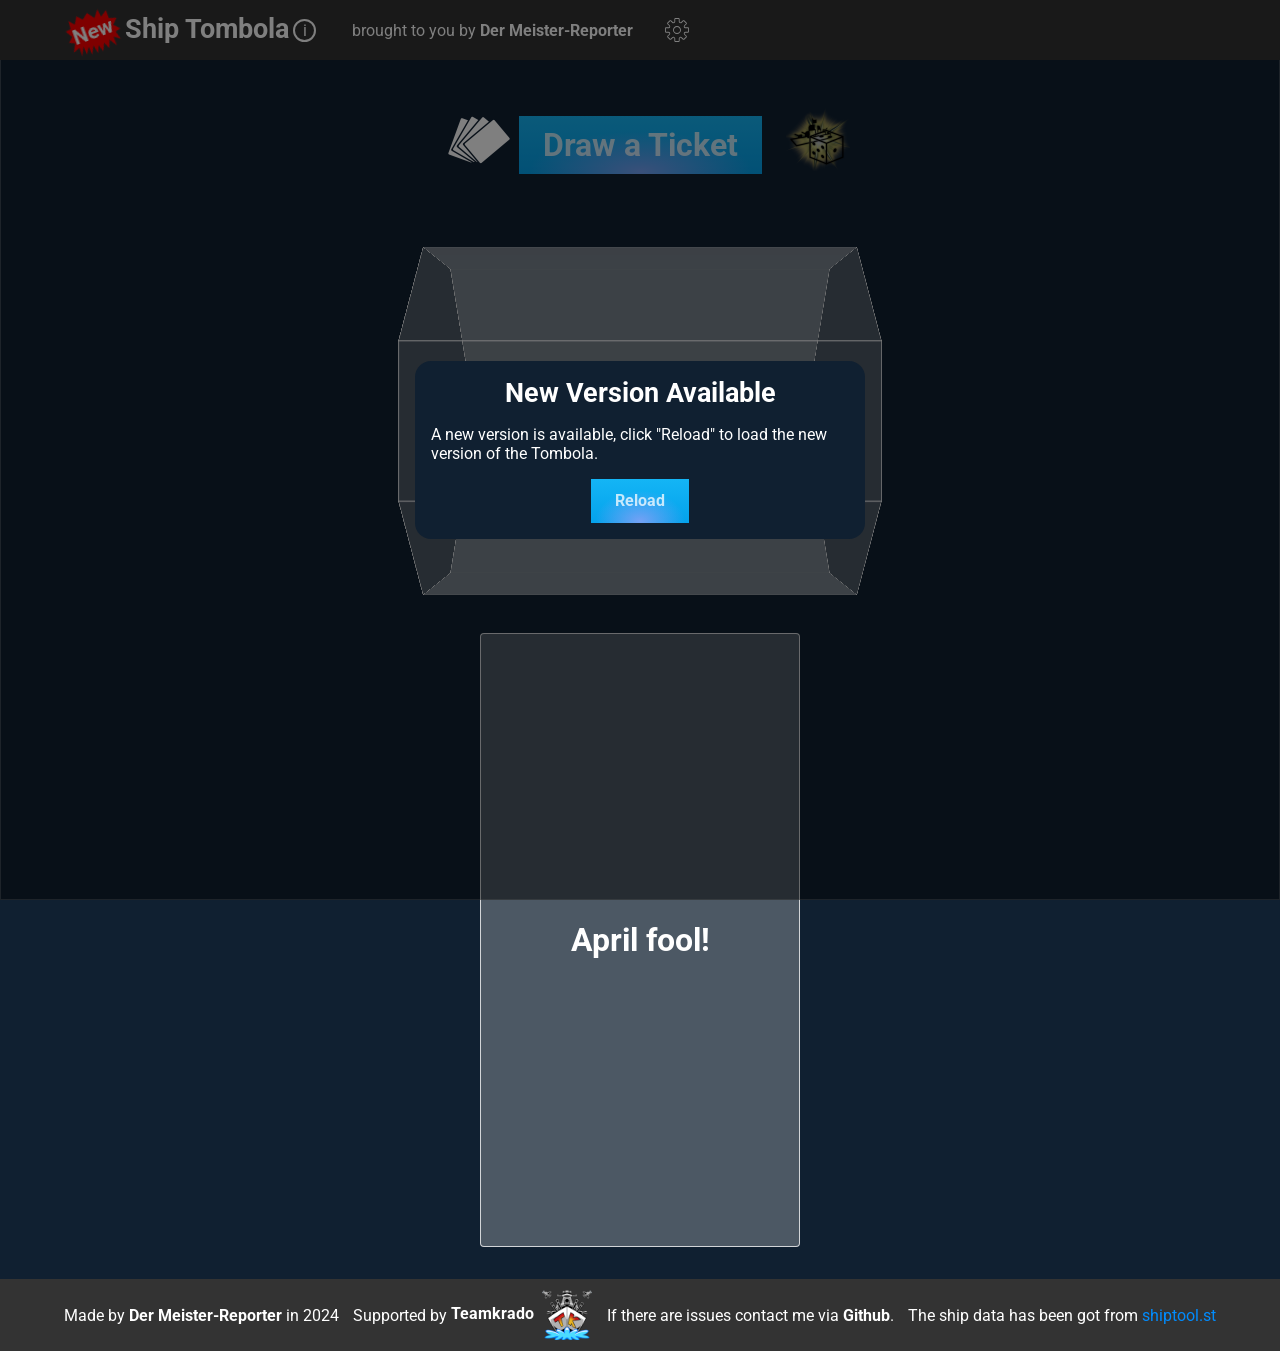
==== commit 89f07a3b: "- Added April Fools - Fixed Bugs" ====
--- a/index.html
+++ b/index.html
@@ -20,6 +20,7 @@
         <script src="src/js/dailyDice.js"></script>
         <script src="src/js/memory.js"></script>
         <script src="src/js/version.js"></script>
+        <script src="src/js/april-fools.js"></script>
         <!-- Style Sheets -->
         <link href="src/css/reset.css" rel="stylesheet" type="text/css">
         <link href="src/css/main.css" rel="stylesheet" type="text/css">
@@ -45,7 +46,7 @@
         <header>
             <h1><span translatable class="special">key.new</span><span translatable>key.title</span></h1><info onclick="addDialog('key.dialog.pathnotes.title', 'key.dialog.pathnotes.content', true)">i</info>
             <span class="header-label"><span translatable>key.brought_by</span> <a style="color: white;" href="https://www.youtube.com/@dermeister-reporter2137"><b>Der Meister-Reporter</b></a></span>
-            <span class="header-label clickable" onclick="addDialog('key.dialog.settings.title', 'key.dialog.settings.content', true); delayedUpdateConfettiValues(500); delayedUpdateAudioValues(500); delayedUpdateDiceRollSettings(500); delayedUpdateMemoryValues(500);">
+            <span class="header-label clickable" onclick="addDialog('key.dialog.settings.title', 'key.dialog.settings.content', true); delayedUpdateConfettiValues(500); delayedUpdateAudioValues(500); delayedUpdateDiceRollSettings(500); delayedUpdateMemoryValues(500); delayedAprilMessagesSettings(500);">
                 <svg fill="#ffffff" height="24px" width="24px" version="1.1" xmlns="http://www.w3.org/2000/svg" xmlns:xlink="http://www.w3.org/1999/xlink" viewBox="0 0 54 54" xml:space="preserve"><g id="SVGRepo_bgCarrier" stroke-width="0"></g><g id="SVGRepo_tracerCarrier" stroke-linecap="round" stroke-linejoin="round"></g><g id="SVGRepo_iconCarrier"> <g> <path d="M51.22,21h-5.052c-0.812,0-1.481-0.447-1.792-1.197s-0.153-1.54,0.42-2.114l3.572-3.571 c0.525-0.525,0.814-1.224,0.814-1.966c0-0.743-0.289-1.441-0.814-1.967l-4.553-4.553c-1.05-1.05-2.881-1.052-3.933,0l-3.571,3.571 c-0.574,0.573-1.366,0.733-2.114,0.421C33.447,9.313,33,8.644,33,7.832V2.78C33,1.247,31.753,0,30.22,0H23.78 C22.247,0,21,1.247,21,2.78v5.052c0,0.812-0.447,1.481-1.197,1.792c-0.748,0.313-1.54,0.152-2.114-0.421l-3.571-3.571 c-1.052-1.052-2.883-1.05-3.933,0l-4.553,4.553c-0.525,0.525-0.814,1.224-0.814,1.967c0,0.742,0.289,1.44,0.814,1.966l3.572,3.571 c0.573,0.574,0.73,1.364,0.42,2.114S8.644,21,7.832,21H2.78C1.247,21,0,22.247,0,23.78v6.439C0,31.753,1.247,33,2.78,33h5.052 c0.812,0,1.481,0.447,1.792,1.197s0.153,1.54-0.42,2.114l-3.572,3.571c-0.525,0.525-0.814,1.224-0.814,1.966 c0,0.743,0.289,1.441,0.814,1.967l4.553,4.553c1.051,1.051,2.881,1.053,3.933,0l3.571-3.572c0.574-0.573,1.363-0.731,2.114-0.42 c0.75,0.311,1.197,0.98,1.197,1.792v5.052c0,1.533,1.247,2.78,2.78,2.78h6.439c1.533,0,2.78-1.247,2.78-2.78v-5.052 c0-0.812,0.447-1.481,1.197-1.792c0.751-0.312,1.54-0.153,2.114,0.42l3.571,3.572c1.052,1.052,2.883,1.05,3.933,0l4.553-4.553 c0.525-0.525,0.814-1.224,0.814-1.967c0-0.742-0.289-1.44-0.814-1.966l-3.572-3.571c-0.573-0.574-0.73-1.364-0.42-2.114 S45.356,33,46.168,33h5.052c1.533,0,2.78-1.247,2.78-2.78V23.78C54,22.247,52.753,21,51.22,21z M52,30.22 C52,30.65,51.65,31,51.22,31h-5.052c-1.624,0-3.019,0.932-3.64,2.432c-0.622,1.5-0.295,3.146,0.854,4.294l3.572,3.571 c0.305,0.305,0.305,0.8,0,1.104l-4.553,4.553c-0.304,0.304-0.799,0.306-1.104,0l-3.571-3.572c-1.149-1.149-2.794-1.474-4.294-0.854 c-1.5,0.621-2.432,2.016-2.432,3.64v5.052C31,51.65,30.65,52,30.22,52H23.78C23.35,52,23,51.65,23,51.22v-5.052 c0-1.624-0.932-3.019-2.432-3.64c-0.503-0.209-1.021-0.311-1.533-0.311c-1.014,0-1.997,0.4-2.761,1.164l-3.571,3.572 c-0.306,0.306-0.801,0.304-1.104,0l-4.553-4.553c-0.305-0.305-0.305-0.8,0-1.104l3.572-3.571c1.148-1.148,1.476-2.794,0.854-4.294 C10.851,31.932,9.456,31,7.832,31H2.78C2.35,31,2,30.65,2,30.22V23.78C2,23.35,2.35,23,2.78,23h5.052 c1.624,0,3.019-0.932,3.64-2.432c0.622-1.5,0.295-3.146-0.854-4.294l-3.572-3.571c-0.305-0.305-0.305-0.8,0-1.104l4.553-4.553 c0.304-0.305,0.799-0.305,1.104,0l3.571,3.571c1.147,1.147,2.792,1.476,4.294,0.854C22.068,10.851,23,9.456,23,7.832V2.78 C23,2.35,23.35,2,23.78,2h6.439C30.65,2,31,2.35,31,2.78v5.052c0,1.624,0.932,3.019,2.432,3.64 c1.502,0.622,3.146,0.294,4.294-0.854l3.571-3.571c0.306-0.305,0.801-0.305,1.104,0l4.553,4.553c0.305,0.305,0.305,0.8,0,1.104 l-3.572,3.571c-1.148,1.148-1.476,2.794-0.854,4.294c0.621,1.5,2.016,2.432,3.64,2.432h5.052C51.65,23,52,23.35,52,23.78V30.22z"></path> <path d="M27,18c-4.963,0-9,4.037-9,9s4.037,9,9,9s9-4.037,9-9S31.963,18,27,18z M27,34c-3.859,0-7-3.141-7-7s3.141-7,7-7 s7,3.141,7,7S30.859,34,27,34z"></path> </g> </g></svg>
             </span>
             <span class="align-right game"><span translatable>key.game</span> <space size="medium"></space> <a translatable class="button orange" href="https://worldofwarships.eu/">key.play_now</a></span>
@@ -54,6 +55,9 @@
         <section>
             <!-- Ship List Side Bar -->
             <div class="ship-list">
+                <div translatable hidden class="april-fool">
+                    key.april_fool
+                </div>
                 <div class="search-bar">
                     <input translatable-placeholder oninput="searchByName()" id="search" type="text" placeholder="key.search" maxlength="30" />
                 </div>
@@ -384,6 +388,7 @@
         updateAudioValues();
         updateDiceRollSettings();
         updateMemoryValues();
+        updateAprilMessagesSettings();
 
         isDailyDiceAvailable();
 
@@ -395,5 +400,9 @@
             document.getElementsByClassName("snow")[0].style.display = "none";
             document.getElementsByClassName("more-snow")[0].style.display = "none";
         }
+
+        // Check for april fool
+        startNautyMessages();
+        checkIfFoolIsOver();
     </script>
 </html>
--- a/src/css/main.css
+++ b/src/css/main.css
@@ -762,6 +762,109 @@
     }
 }
 
+.april-fool {
+    font-size: xx-large;
+    font-weight: bold;
+    height: 60vh;
+    line-height: 60vh;
+    text-align: center;
+}
+
+.nauty-message-container {
+    position: fixed;
+    top: 0;
+    left: 0;
+    width: 100%;
+    height: 100%;
+
+    pointer-events: none;
+}
+
+.nauty-message {
+    display: flex;
+    position: fixed;
+    max-width: 30rem;
+    bottom: 1rem;
+    right: 1rem;
+
+    padding: 1rem;
+
+    background-color: #333333;
+    box-shadow: 0px 0px 5px #000000;
+    border-radius: 1rem;
+
+    pointer-events: all;
+
+    animation: showMessage 0.5s ease-in-out forwards;
+}
+
+.nauty-message img {
+    width: auto;
+    height: 5rem;
+}
+
+.nauty-message div {
+    display: flex;
+    flex-direction: column;
+
+    margin-top: 1rem;
+    margin-bottom: 1rem;
+    margin-left: 0.5rem;
+}
+
+.nauty-message span {
+    font-weight: bold;
+}
+
+.nauty-message p {
+    margin-top: auto;
+    color: rgba(255, 255, 255, 0.75);
+}
+
+.nauty-message a {
+    position: absolute;
+    --size: 1.5rem;
+    width: var(--size);
+    height: var(--size);
+    top: calc(var(--size) * -0.25);
+    right: calc(var(--size) * -0.25);
+    line-height: var(--size);
+    text-align: center;
+
+    background-color: #fff;
+    color: #000;
+    border-radius: var(--size);
+
+    transition: background-color 0.25s ease-in-out;
+}
+
+.nauty-message a:hover {
+    background-color: #bebebe;
+
+    text-decoration: none;
+    cursor: pointer;
+}
+
+@keyframes hideMessage {
+    0% {
+        opacity: 1;
+    }
+    100% {
+        opacity: 0;
+    }
+}
+
+@keyframes showMessage {
+    0% {
+        opacity: 0;
+        transform: translateX(200px);
+    }
+    100% {
+        opacity: 1;
+        transform: translateX(0px);
+    }
+}
+
 /* Footer */
 
 footer {
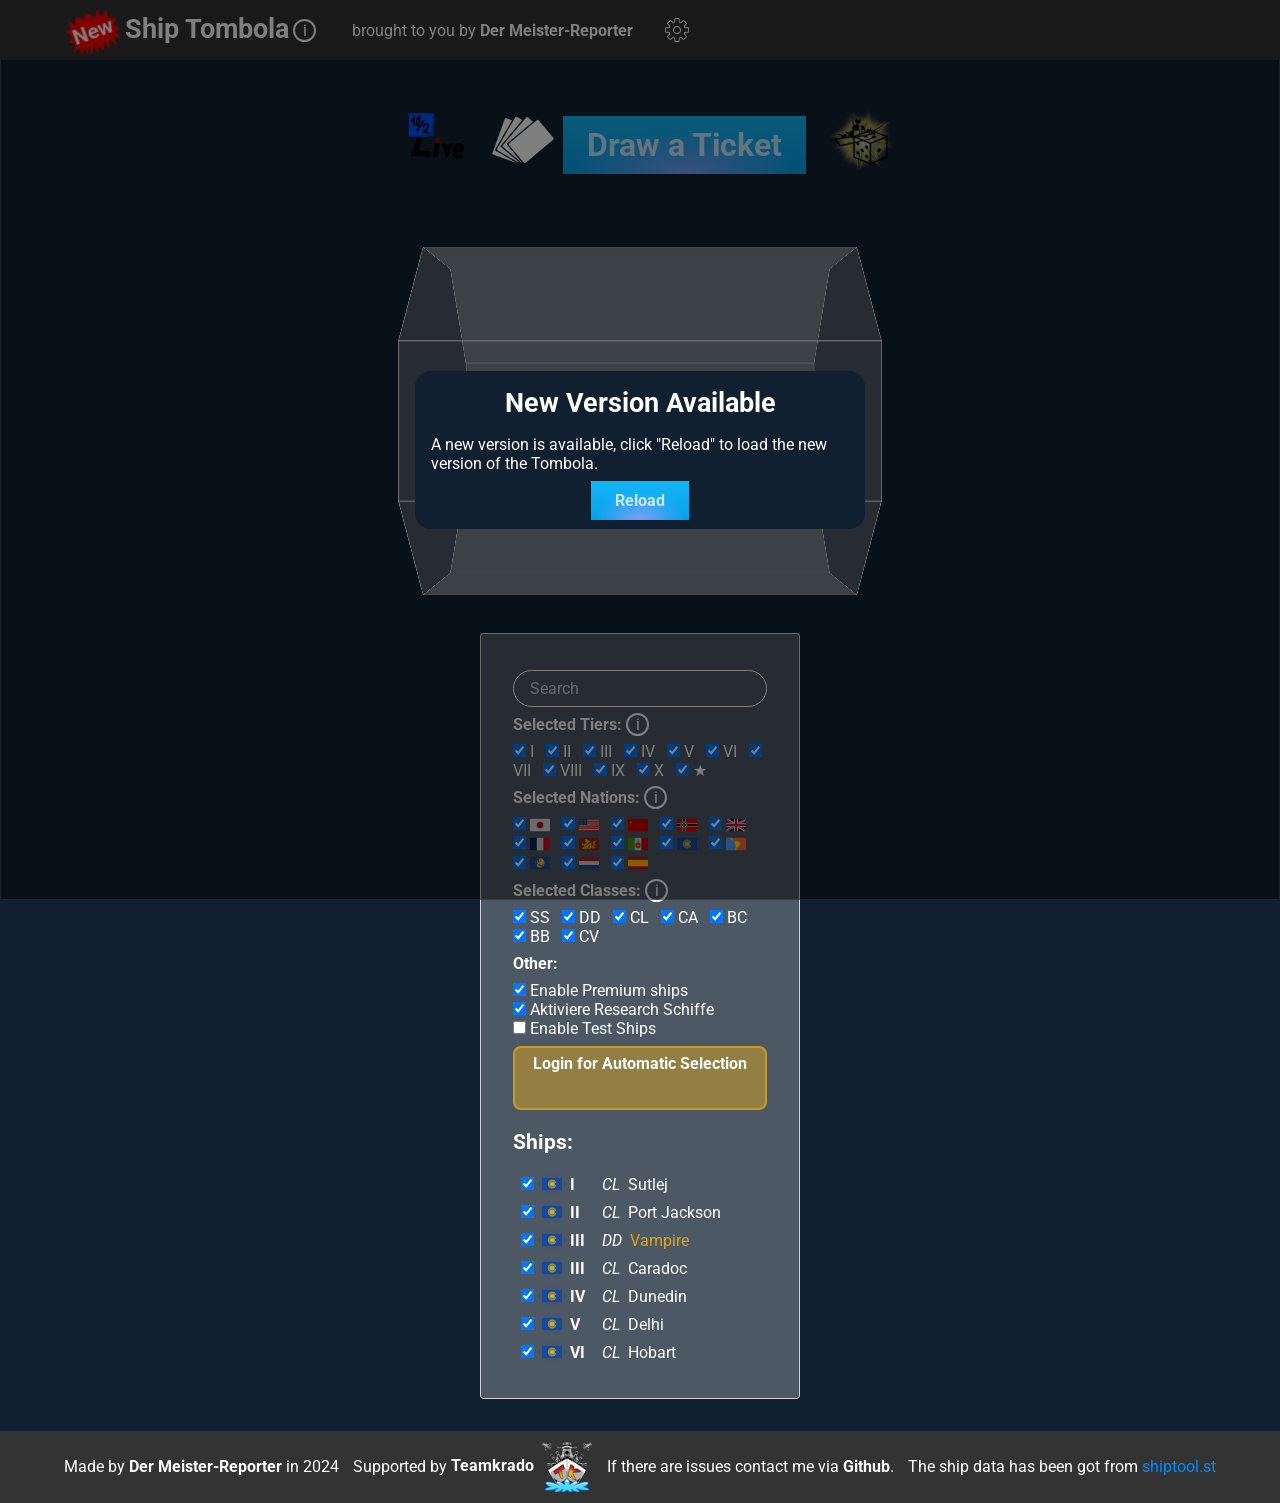
==== commit 70a35c14: "- Improved 10 Live Mode -> More Animations, Interrupt Speech, Display Ship, Display Statistics, Give" ====
--- a/index.html
+++ b/index.html
@@ -143,7 +143,7 @@
                     <input onclick="enableTestShip(this)" type="checkbox" id="testShips" />
                     <label translatable for="testShips">key.filter.enable_test_ships</label>
                     </br>
-                    <a style="color: white; font-weight: bold;" id="login" translatable onclick="requestLogin()">key.filter.from_wows_numbers</a>
+                    <a style="color: white; font-weight: bold;" id="login" class="special-login" translatable onclick="requestLogin()">key.filter.from_wows_numbers</a>
                 </div>
                 <br/>
                 <h2 translatable>key.ships</h2>
@@ -157,6 +157,7 @@
             <!-- Randomization -->
             <div style="flex-grow: 1;" class="randomizer flex column">
                 <div style="margin-top: 1rem; font-size: 24pt;" class="align-center">
+                    <a onclick="window.location.replace('liveshow.html')"><img style="display: inline-block; margin-bottom: -1rem; margin-left: 1rem" width="64px" height="64px" alt="Goto 10/2 Live" src="src/img/10_2 Live.png"></a>
                     <a onclick="window.location.replace('memory.html')"><img style="display: inline-block; margin-bottom: -1rem; margin-left: 1rem" width="64px" height="64px" alt="Goto Memory" src="src/img/cards.png"></a>
                     <a translatable onclick="chooseRandom(this); isDailyDiceAvailable()" class="button blue">key.draw_ticket</a>
                     <a id="dailyDiceTrigger" onclick="showDailyDice(true); selectRandomShips()"><img style="display: inline-block; margin-bottom: -1rem; margin-left: 1rem" class="pop-animation" width="64px" height="64px" src="src/img/diceroll.png"></a>
@@ -264,7 +265,11 @@
                                     updateCoverage();
                                     if (coverage <= 0.2) {
                                         launchConfetti();
-                                        confettiPop();
+                                        if (!checkIfFoolIsOver()) {
+                                            playNereDiabolusSound();
+                                        } else {
+                                            confettiPop();
+                                        }
                                         confettiFired = true;
                                     }
                                 }
--- a/src/css/main.css
+++ b/src/css/main.css
@@ -171,6 +171,45 @@
     border-radius: 4px;
     border-color: rgba(255, 255, 255, 0.75);
     border-width: 1px;
+
+    transition: width 250ms ease-in-out, height 250ms ease-in-out;
+    transition-delay: 0ms;
+}
+
+.ship-list[collapsed] {
+    width: 3rem;
+    height: 44rem;
+
+    overflow: hidden;
+
+    transition-delay: 250ms;
+}
+
+.ship-list > * {
+    opacity: 1;
+
+    transition: opacity 250ms ease-in-out;
+    transition-delay: 250ms;
+}
+
+.ship-list[collapsed] > * {
+    opacity: 0;
+    
+    transition-delay: 0ms;
+}
+
+@media (max-width: 768px) {
+    .ship-list[collapsed] {
+        width: 20rem;
+    }
+    
+    .ship-list > * {
+        opacity: 1;
+    }
+    
+    .ship-list[collapsed] > * {
+        opacity: 1;
+    }
 }
 
 .ship-list h2 {
@@ -319,6 +358,43 @@
     color: rgba(255, 255, 255, 0.75);
 }
 
+.special-login {
+    --height: 4rem;
+    display: block;
+
+    width: 100%;
+    height: var(--height);
+
+    background-color: rgba(218, 165, 32, 0.5);
+    
+    border-radius: 0.5rem;
+    border-color: rgba(218, 165, 32, 0.75);
+    border-style: solid;
+    border-width: 2px;
+
+    text-align: center;
+    line-height: calc(var(--height) / 2);
+
+    margin-top: 0.5rem;
+
+    transition: background-color 500ms ease-in-out, border-color 500ms ease-in-out, transform 300ms cubic-bezier(0.175, 0.885, 0.32, 1.275);
+}
+
+.special-login:hover {
+    background-color: rgb(194, 147, 29);
+
+    border-color: rgb(194, 147, 29);
+
+    transform: scale(1.05, 1.05);
+}
+
+.special-login:focus {
+    background-color: goldenrod;
+    border-color: goldenrod;
+
+    transform: scale(0.95, 0.95);
+}
+
 /* Custom Elements */
 
 space {
@@ -401,6 +477,26 @@
 .ship-ticket[hidden] {
     opacity: 0;
     transform: rotateY(720deg) translateY(25px) scale(0.8);
+}
+
+.ship-ticket.solid {
+    background-color: rgba(255, 255, 255, 0.33);
+}
+
+@keyframes ship-card-flip {
+    0% {
+        opacity: 0;
+        transform: rotateY(90deg);
+        scale: 0.8;
+    }
+    25% {
+        opacity: 1;
+        scale: 1.0;
+    }
+    100% {
+        opacity: 1;
+        transform: rotateY(720deg);
+    }
 }
 
 .ship-card[hidden] {
--- a/src/css/alignment.css
+++ b/src/css/alignment.css
@@ -24,6 +24,10 @@
     justify-content: center;
     margin-left: auto;
     margin-right: auto;
+}
+
+.text-center {
+    text-align: center;
 }
 
 .flex-wrap {
--- a/src/css/dialogs.css
+++ b/src/css/dialogs.css
@@ -1,3 +1,13 @@
+.container-background {
+    position: fixed;
+    top: 0;
+    left: 0;
+    width: 100%;
+    height: 100%;
+
+    background-color: rgba(0, 0, 0, 0.5);
+}
+
 .dialog-background {
     position: fixed;
     top: 0;
@@ -6,6 +16,22 @@
     height: 100%;
 
     background-color: rgba(0, 0, 0, 0.5);
+}
+
+.center-container {
+    position: absolute;
+    left: 50%;
+    top: 50%;
+
+    display: flex;
+    flex-direction: column;
+    align-items: center;
+
+    padding: 1rem 1rem;
+
+    z-index: 999;
+
+    transform: translate(-50%,-50%);
 }
 
 .dialog {
@@ -48,6 +74,10 @@
     margin-bottom: 1rem;
 
     overflow-y: auto;
+}
+
+.dialog-button-content > * {
+    margin-inline: 0.5rem;
 }
 
 @media (max-width: 768px) {
